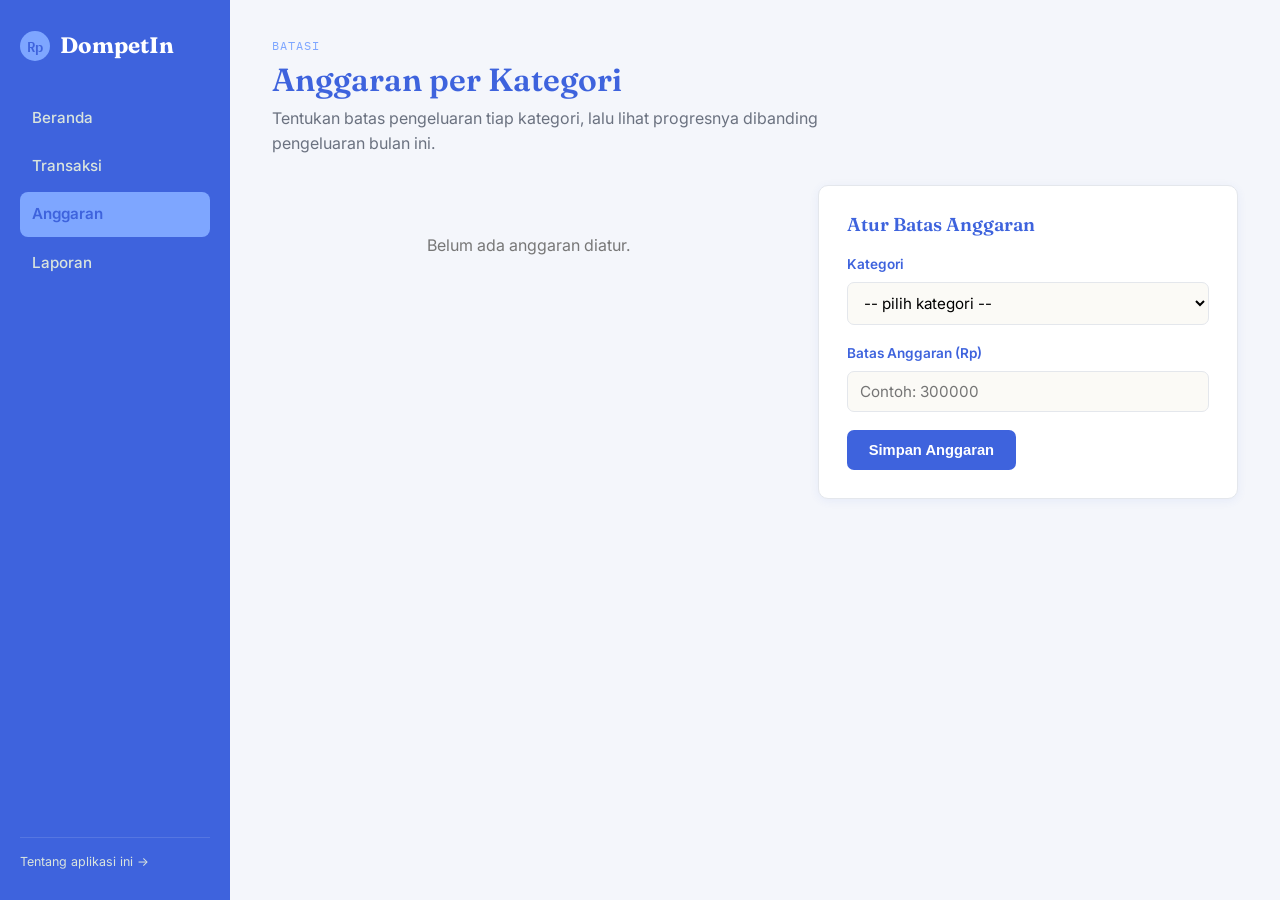
==== anggaran.html @ 0759def3 "Merge branch 'main' into branch-h4" ====
<!DOCTYPE html>
<html lang="id">
<head>
<meta charset="UTF-8">
<meta name="viewport" content="width=device-width, initial-scale=1.0">
<link rel="stylesheet" href="style.css">
    <title>Anggaran - DompetIn</title>
</head>
<body>

<div class="topbar">
  <div class="brand"><span class="coin">Rp</span> DompetIn</div>
  <button class="hamburger" id="hamburger">☰</button>
</div>

<div class="app-shell">
  <aside class="sidebar" id="sidebar">
    <div class="brand"><span class="coin">Rp</span> DompetIn</div>
    <ul class="nav-menu">
      <li><a href="index.html"> Beranda</a></li>
      <li><a href="transaksi.html"> Transaksi</a></li>
      <li><a href="anggaran.html" class="active"> Anggaran</a></li>
      <li><a href="laporan.html"> Laporan</a></li>
    </ul>
    <div class="sidebar-footer">
      <a href="tentang.html">Tentang aplikasi ini →</a>
    </div>
  </aside>

  <main class="main">
    <div class="page-header">
      <span class="eyebrow">Batasi</span>
      <h1>Anggaran per Kategori</h1>
      <p>Tentukan batas pengeluaran tiap kategori, lalu lihat progresnya dibanding pengeluaran bulan ini.</p>
    </div>

    <div class="two-col">
      <div>
        <div class="budget-list" id="budgetList"></div>
      </div>

      <div class="form-card">
        <h3 style="margin-bottom:18px;">Atur Batas Anggaran</h3>
        <form id="formBudget">
          <div class="form-row">
            <label for="kategoriBudget">Kategori</label>
            <select id="kategoriBudget" required>
              <option value="">-- pilih kategori --</option>
              <option value="Makanan">Makanan</option>
              <option value="Transportasi">Transportasi</option>
              <option value="Kebutuhan">Kebutuhan</option>
              <option value="Hiburan">Hiburan</option>
              <option value="Lainnya">Lainnya</option>
            </select>
          </div>
          <div class="form-row">
            <label for="batasBudget">Batas Anggaran (Rp)</label>
            <input type="number" id="batasBudget" min="1" placeholder="Contoh: 300000" required>
          </div>
          <button type="submit" class="btn">Simpan Anggaran</button>
          <p class="form-msg" id="budgetMsg"></p>
        </form>
      </div>
    </div>
  </main>
</div>

<script src="app.js"></script>
<script>
  // ---- Blok JS #5: hitung pengeluaran per kategori & render progress bar ----
  function renderBudget() {
    const transaksi = getTransaksi().filter(function (t) { return t.tipe === 'expense'; });
    const budget = getBudget();

    const totalPerKategori = {};
    transaksi.forEach(function (t) {
      totalPerKategori[t.kategori] = (totalPerKategori[t.kategori] || 0) + t.jumlah;
    });

    const list = document.getElementById('budgetList');

    if (budget.length === 0) {
      list.innerHTML = '<div class="empty-state"><span></span>Belum ada anggaran diatur.</div>';
      return;
    }

    list.innerHTML = budget.map(function (b) {
      const terpakai = totalPerKategori[b.kategori] || 0;
      const persen = Math.min(100, Math.round((terpakai / b.batas) * 100));
      const over = terpakai > b.batas;

      return '<div class="budget-item">' +
        '<div class="top-row">' +
          '<span class="cat-name">' + b.kategori + '</span>' +
          '<span class="cat-figures">' + formatRupiah(terpakai) + ' / ' + formatRupiah(b.batas) + '</span>' +
        '</div>' +
        '<div class="bar-track"><div class="bar-fill' + (over ? ' over' : '') + '" style="width:' + persen + '%"></div></div>' +
        (over ? '<div class="warn">⚠ Sudah melebihi anggaran ' + formatRupiah(terpakai - b.batas) + '</div>' : '') +
        '</div>';
    }).join('');
  }

  // ---- Blok JS #6: form set/update anggaran ----
  document.addEventListener('DOMContentLoaded', function () {
    renderBudget();

    document.getElementById('formBudget').addEventListener('submit', function (e) {
      e.preventDefault();
      const kategori = document.getElementById('kategoriBudget').value;
      const batas = parseInt(document.getElementById('batasBudget').value, 10);
      const msg = document.getElementById('budgetMsg');

      if (!kategori || !batas || batas <= 0) {
        msg.textContent = 'Pilih kategori dan isi batas anggaran yang valid.';
        msg.className = 'form-msg show error';
        return;
      }

      const budget = getBudget();
      const existing = budget.find(function (b) { return b.kategori === kategori; });
      if (existing) {
        existing.batas = batas;
      } else {
        budget.push({ kategori: kategori, batas: batas });
      }
      saveBudget(budget);

      msg.textContent = 'Anggaran ' + kategori + ' berhasil disimpan.';
      msg.className = 'form-msg show success';

      this.reset();
      renderBudget();
    });
  });
</script>
</body>
</html>
---- style.css ----
@import url('https://fonts.googleapis.com/css2?family=Fraunces:opsz,wght@9..144,400;9..144,600;9..144,700&family=Inter:wght@400;500;600;700&family=IBM+Plex+Mono:wght@400;500;600&display=swap');

:root {
  --bg: #F4F6FB;
  --surface: #FFFFFF;

  --primary: #3E63DD;
  --primary-light: #2A48B5;

  --accent: #7EA6FF;

  --income: #3E63DD;
  --expense: #E5484D;

  --text: #22262B;
  --text-muted: #6B7280;

  --border: #E4E7EC;

  --radius: 10px;
  --shadow: 0 2px 10px rgba(62, 99, 221, 0.08);
}

* { box-sizing: border-box; margin: 0; padding: 0; }

html { scroll-behavior: smooth; }

body {
  font-family: 'Inter', sans-serif;
  background: var(--bg);
  color: var(--text);
  line-height: 1.6;
  min-height: 100vh;
}

h1, h2, h3, h4 {
  font-family: 'Fraunces', serif;
  font-weight: 600;
  color: var(--primary);
  line-height: 1.2;
}

a { color: var(--primary); text-decoration: none; }
a:hover { color: var(--accent); }

.mono { font-family: 'IBM Plex Mono', monospace; }

img { max-width: 100%; display: block; }

.app-shell {
  display: flex;
  min-height: 100vh;
}

.sidebar {
  width: 230px;
  flex-shrink: 0;
  background: var(--primary);
  color: #F1EEE4;
  padding: 28px 20px;
  display: flex;
  flex-direction: column;
  gap: 32px;
}

.brand {
  display: flex;
  align-items: center;
  gap: 10px;
  font-family: 'Fraunces', serif;
  font-size: 1.4rem;
  font-weight: 700;
  color: #fff;
}

.brand .coin {
  width: 30px; height: 30px;
  border-radius: 50%;
  background: var(--accent);
  color: var(--primary);
  display: flex; align-items: center; justify-content: center;
  font-family: 'IBM Plex Mono', monospace;
  font-weight: 600;
  font-size: 0.9rem;
}

.nav-menu { list-style: none; display: flex; flex-direction: column; gap: 4px; }

.nav-menu a {
  display: flex;
  align-items: center;
  gap: 10px;
  color: #D9E4DD;
  padding: 10px 12px;
  border-radius: 8px;
  font-weight: 500;
  font-size: 0.95rem;
  transition: background 0.15s ease;
}

.nav-menu a:hover { background: rgba(255,255,255,0.08); color: #fff; }
.nav-menu a.active { background: var(--accent); color: var(--primary); font-weight: 600; }

.sidebar-footer {
  margin-top: auto;
  font-size: 0.78rem;
  color: #9DB3A8;
  border-top: 1px solid rgba(255,255,255,0.12);
  padding-top: 14px;
}
.sidebar-footer a { color: #D9E4DD; }

.topbar {
  display: none;
  align-items: center;
  justify-content: space-between;
  background: var(--primary);
  color: #fff;
  padding: 14px 18px;
}
.topbar .brand { font-size: 1.15rem; }
.hamburger {
  background: none; border: none; color: #fff; font-size: 1.5rem; cursor: pointer;
}
.main {
  flex: 1;
  padding: 36px 42px;
  max-width: 1100px;
}

.page-header {
  margin-bottom: 28px;
}
.page-header .eyebrow {
  font-family: 'IBM Plex Mono', monospace;
  font-size: 0.75rem;
  letter-spacing: 0.08em;
  text-transform: uppercase;
  color: var(--accent);
  margin-bottom: 6px;
  display: block;
}
.page-header h1 { font-size: 2rem; }
.page-header p { color: var(--text-muted); margin-top: 6px; max-width: 560px; }

.receipt-card {
  background: var(--surface);
  border: 1px solid var(--border);
  border-radius: var(--radius);
  box-shadow: var(--shadow);
  position: relative;
  padding: 24px;
}

.receipt-card::before {
  content: "";
  position: absolute;
  top: -1px; left: 0; right: 0;
  height: 6px;
  background-image: radial-gradient(circle, var(--bg) 3px, transparent 3.5px);
  background-size: 14px 12px;
  background-position: center top;
}

.stat-grid {
  display: grid;
  grid-template-columns: repeat(3, 1fr);
  gap: 18px;
  margin-bottom: 28px;
}

.stat-card {
  background: var(--surface);
  border: 1px solid var(--border);
  border-radius: var(--radius);
  box-shadow: var(--shadow);
  padding: 20px;
}
.stat-card .label {
  font-size: 0.8rem;
  color: var(--text-muted);
  text-transform: uppercase;
  letter-spacing: 0.05em;
}
.stat-card .value {
  font-family: 'IBM Plex Mono', monospace;
  font-size: 1.6rem;
  font-weight: 600;
  margin-top: 6px;
}
.stat-card.income .value { color: var(--income); }
.stat-card.expense .value { color: var(--expense); }
.stat-card.balance .value { color: var(--primary); }

.hero-balance {
  background: var(--primary);
  color: #fff;
  border-radius: var(--radius);
  padding: 32px;
  margin-bottom: 28px;
  position: relative;
  overflow: hidden;
}
.hero-balance .eyebrow { color: var(--accent); font-family: 'IBM Plex Mono', monospace; font-size: 0.8rem; letter-spacing: 0.08em; text-transform: uppercase; }
.hero-balance .amount { font-family: 'IBM Plex Mono', monospace; font-size: 2.8rem; font-weight: 600; margin: 6px 0; }
.hero-balance p { color: #C9D8CF; max-width: 480px; }

/* ---------- Tables ---------- */
.table-wrap {
  background: var(--surface);
  border: 1px solid var(--border);
  border-radius: var(--radius);
  box-shadow: var(--shadow);
  overflow-x: auto;
}
table { width: 100%; border-collapse: collapse; min-width: 480px; }
thead { background: #F1EEE4; }
th, td {
  text-align: left;
  padding: 12px 16px;
  font-size: 0.92rem;
  border-bottom: 1px solid var(--border);
}
th { font-weight: 600; color: var(--primary); font-size: 0.8rem; text-transform: uppercase; letter-spacing: 0.04em; }
tbody tr:last-child td { border-bottom: none; }
tbody tr:hover { background: #FBFAF6; }
td.amount { font-family: 'IBM Plex Mono', monospace; font-weight: 500; }
td.amount.income { color: var(--income); }
td.amount.expense { color: var(--expense); }

.tag {
  display: inline-block;
  font-size: 0.72rem;
  padding: 3px 9px;
  border-radius: 20px;
  background: #EFEAE0;
  color: var(--text-muted);
}

.row-actions button {
  border: none; background: none; cursor: pointer;
  color: var(--expense); font-size: 0.85rem; font-weight: 500;
}
.row-actions button:hover { text-decoration: underline; }

.form-card {
  background: var(--surface);
  border: 1px solid var(--border);
  border-radius: var(--radius);
  box-shadow: var(--shadow);
  padding: 28px;
  max-width: 520px;
}
.form-row { margin-bottom: 18px; }
.form-row label {
  display: block;
  font-size: 0.85rem;
  font-weight: 600;
  color: var(--primary);
  margin-bottom: 6px;
}
.form-row input,
.form-row select {
  width: 100%;
  padding: 10px 12px;
  border: 1px solid var(--border);
  border-radius: 7px;
  font-family: 'Inter', sans-serif;
  font-size: 0.95rem;
  background: #FBFAF6;
}
.form-row input:focus,
.form-row select:focus {
  outline: 2px solid var(--accent);
  outline-offset: 1px;
}
.type-toggle { display: flex; gap: 10px; }
.type-toggle label {
  flex: 1;
  text-align: center;
  padding: 10px;
  border: 1px solid var(--border);
  border-radius: 7px;
  cursor: pointer;
  font-size: 0.88rem;
  font-weight: 600;
  color: var(--text-muted);
}
.type-toggle input { display: none; }
.type-toggle input:checked + span { color: inherit; }
.type-toggle .opt-income:has(input:checked) { border-color: var(--income); background: #EAF3EC; color: var(--income); }
.type-toggle .opt-expense:has(input:checked) { border-color: var(--expense); background: #F7EAE6; color: var(--expense); }

.btn {
  display: inline-block;
  background: var(--primary);
  color: #fff;
  border: none;
  padding: 12px 22px;
  border-radius: 7px;
  font-weight: 600;
  font-size: 0.92rem;
  cursor: pointer;
  transition: background 0.15s ease;
}
.btn:hover { background: var(--primary-light); }
.btn.secondary { background: transparent; color: var(--primary); border: 1px solid var(--primary); }
.btn.secondary:hover { background: #EFEAE0; }

.form-msg { font-size: 0.85rem; margin-top: 10px; display: none; }
.form-msg.show { display: block; }
.form-msg.error { color: var(--expense); }
.form-msg.success { color: var(--income); }

.budget-list { display: flex; flex-direction: column; gap: 16px; }
.budget-item {
  background: var(--surface);
  border: 1px solid var(--border);
  border-radius: var(--radius);
  box-shadow: var(--shadow);
  padding: 18px 20px;
}
.budget-item .top-row { display: flex; justify-content: space-between; align-items: baseline; margin-bottom: 8px; }
.budget-item .cat-name { font-weight: 600; }
.budget-item .cat-figures { font-family: 'IBM Plex Mono', monospace; font-size: 0.85rem; color: var(--text-muted); }
.bar-track { height: 10px; border-radius: 6px; background: #EFEAE0; overflow: hidden; }
.bar-fill { height: 100%; border-radius: 6px; background: var(--income); transition: width 0.3s ease; }
.bar-fill.over { background: var(--expense); }
.budget-item .warn { font-size: 0.78rem; color: var(--expense); margin-top: 6px; }

.chart-card { background: var(--surface); border: 1px solid var(--border); border-radius: var(--radius); box-shadow: var(--shadow); padding: 26px; margin-bottom: 28px; }
.bar-chart { display: flex; align-items: flex-end; gap: 14px; height: 200px; margin-top: 20px; }
.bar-chart .bar-col { flex: 1; display: flex; flex-direction: column; align-items: center; justify-content: flex-end; height: 100%; }
.bar-chart .bar { width: 100%; max-width: 40px; border-radius: 4px 4px 0 0; background: var(--primary); transition: height 0.4s ease; }
.bar-chart .bar-col .val { font-family: 'IBM Plex Mono', monospace; font-size: 0.72rem; color: var(--text-muted); margin-bottom: 4px; }
.bar-chart .bar-col .lbl { font-size: 0.72rem; color: var(--text-muted); margin-top: 8px; }

.media-frame {
  border-radius: var(--radius);
  overflow: hidden;
  box-shadow: var(--shadow);
  border: 1px solid var(--border);
  margin: 20px 0;
}
video { width: 100%; display: block; background: #000; }

.two-col { display: grid; grid-template-columns: 1.1fr 0.9fr; gap: 32px; align-items: start; }

.tip-list { list-style: none; display: flex; flex-direction: column; gap: 12px; margin-top: 16px; }
.tip-list li { padding-left: 26px; position: relative; color: var(--text-muted); font-size: 0.94rem; }
.tip-list li::before { content: "•"; position: absolute; left: 6px; color: var(--accent); font-weight: 700; }

.link-list { display: flex; flex-direction: column; gap: 8px; margin-top: 12px; }
.link-list a { font-size: 0.9rem; }

.empty-state { text-align: center; padding: 40px 20px; color: var(--text-muted); }
.empty-state span { display: block; font-size: 2rem; margin-bottom: 8px; }

@media (max-width: 880px) {
  .app-shell { flex-direction: column; }
  .sidebar { display: none; }
  .sidebar.open { display: flex; position: fixed; z-index: 50; inset: 0; width: 100%; height: 100%; overflow-y: auto; }
  .topbar { display: flex; position: sticky; top: 0; z-index: 40; }
  .main { padding: 24px 18px; max-width: 100%; }
  .stat-grid { grid-template-columns: 1fr; }
  .two-col { grid-template-columns: 1fr; }
  .hero-balance .amount { font-size: 2.1rem; }
}

/* ================= LAPORAN ================= */

.chart-card h3,
.receipt-card h3{
    margin-bottom:15px;
}

iframe{
    width:100%;
    height:450px;
    border:none;
    display:block;
}

.bar-chart{
    width:100%;
    display:flex;
    align-items:flex-end;
    justify-content:space-around;
    min-height:220px;
}

.bar-col{
    display:flex;
    flex-direction:column;
    align-items:center;
    justify-content:flex-end;
}

.bar{
    width:45px;
    background:#3E63DD;
    border-radius:8px 8px 0 0;
}

.lbl{
    margin-top:8px;
    font-size:14px;
}

.val{
    margin-bottom:5px;
    font-size:12px;
}

table{
    width:100%;
}

.media-frame{
    width:100%;
    overflow:hidden;
    border-radius:10px;
}

/* ================= ANGGARAN ================= */

.budget-list{
    display:flex;
    flex-direction:column;
    gap:18px;
}

.budget-item{
    background:#fff;
    border:1px solid #ddd;
    border-radius:10px;
    padding:20px;
    box-shadow:0 2px 8px rgba(0,0,0,.08);
}

.top-row{
    display:flex;
    justify-content:space-between;
    align-items:center;
    margin-bottom:10px;
}

.cat-name{
    font-weight:600;
    color:#2b2b2b;
}

.cat-figures{
    color:#666;
    font-size:14px;
}

.bar-track{
    width:100%;
    height:10px;
    background:#e5e5e5;
    border-radius:10px;
    overflow:hidden;
}

.bar-fill{
    height:100%;
    background:#3E63DD;
    border-radius:10px;
    transition:.4s;
}

.bar-fill.over{
    background:#E5484D;
}

.warn{
    color:#E5484D;
    margin-top:8px;
    font-size:13px;
}

.empty-state{
    text-align:center;
    padding:40px;
    color:#777;
}
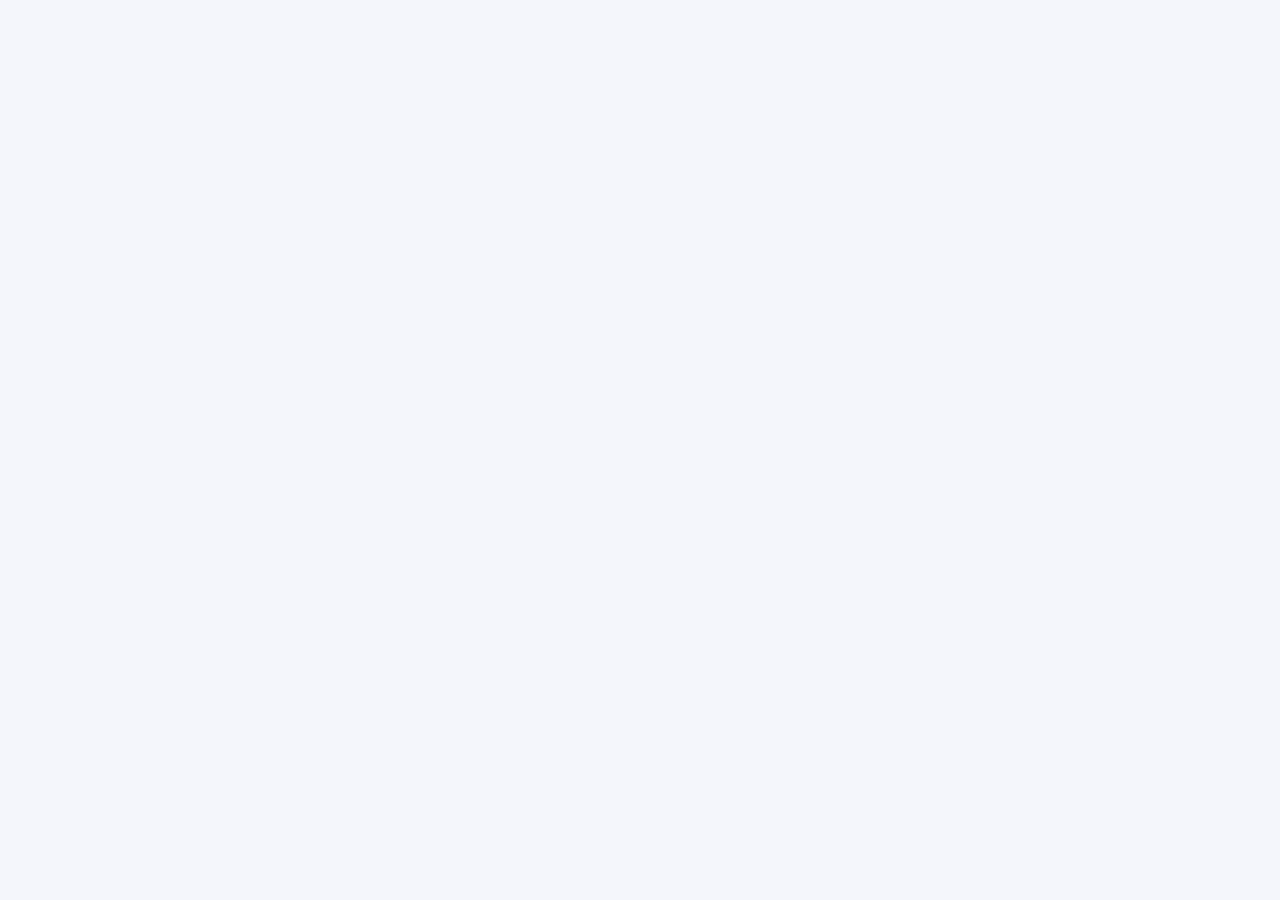
==== commit 1969aa49: "Merge branch 'main' of https://github.com/cuttiestc/dompetin into branch-h3" ====
--- a/anggaran.html
+++ b/anggaran.html
@@ -7,131 +7,6 @@
     <title>Anggaran - DompetIn</title>
 </head>
 <body>
-
-<div class="topbar">
-  <div class="brand"><span class="coin">Rp</span> DompetIn</div>
-  <button class="hamburger" id="hamburger">☰</button>
-</div>
-
-<div class="app-shell">
-  <aside class="sidebar" id="sidebar">
-    <div class="brand"><span class="coin">Rp</span> DompetIn</div>
-    <ul class="nav-menu">
-      <li><a href="index.html"> Beranda</a></li>
-      <li><a href="transaksi.html"> Transaksi</a></li>
-      <li><a href="anggaran.html" class="active"> Anggaran</a></li>
-      <li><a href="laporan.html"> Laporan</a></li>
-    </ul>
-    <div class="sidebar-footer">
-      <a href="tentang.html">Tentang aplikasi ini →</a>
-    </div>
-  </aside>
-
-  <main class="main">
-    <div class="page-header">
-      <span class="eyebrow">Batasi</span>
-      <h1>Anggaran per Kategori</h1>
-      <p>Tentukan batas pengeluaran tiap kategori, lalu lihat progresnya dibanding pengeluaran bulan ini.</p>
-    </div>
-
-    <div class="two-col">
-      <div>
-        <div class="budget-list" id="budgetList"></div>
-      </div>
-
-      <div class="form-card">
-        <h3 style="margin-bottom:18px;">Atur Batas Anggaran</h3>
-        <form id="formBudget">
-          <div class="form-row">
-            <label for="kategoriBudget">Kategori</label>
-            <select id="kategoriBudget" required>
-              <option value="">-- pilih kategori --</option>
-              <option value="Makanan">Makanan</option>
-              <option value="Transportasi">Transportasi</option>
-              <option value="Kebutuhan">Kebutuhan</option>
-              <option value="Hiburan">Hiburan</option>
-              <option value="Lainnya">Lainnya</option>
-            </select>
-          </div>
-          <div class="form-row">
-            <label for="batasBudget">Batas Anggaran (Rp)</label>
-            <input type="number" id="batasBudget" min="1" placeholder="Contoh: 300000" required>
-          </div>
-          <button type="submit" class="btn">Simpan Anggaran</button>
-          <p class="form-msg" id="budgetMsg"></p>
-        </form>
-      </div>
-    </div>
-  </main>
-</div>
-
-<script src="app.js"></script>
-<script>
-  // ---- Blok JS #5: hitung pengeluaran per kategori & render progress bar ----
-  function renderBudget() {
-    const transaksi = getTransaksi().filter(function (t) { return t.tipe === 'expense'; });
-    const budget = getBudget();
-
-    const totalPerKategori = {};
-    transaksi.forEach(function (t) {
-      totalPerKategori[t.kategori] = (totalPerKategori[t.kategori] || 0) + t.jumlah;
-    });
-
-    const list = document.getElementById('budgetList');
-
-    if (budget.length === 0) {
-      list.innerHTML = '<div class="empty-state"><span></span>Belum ada anggaran diatur.</div>';
-      return;
-    }
-
-    list.innerHTML = budget.map(function (b) {
-      const terpakai = totalPerKategori[b.kategori] || 0;
-      const persen = Math.min(100, Math.round((terpakai / b.batas) * 100));
-      const over = terpakai > b.batas;
-
-      return '<div class="budget-item">' +
-        '<div class="top-row">' +
-          '<span class="cat-name">' + b.kategori + '</span>' +
-          '<span class="cat-figures">' + formatRupiah(terpakai) + ' / ' + formatRupiah(b.batas) + '</span>' +
-        '</div>' +
-        '<div class="bar-track"><div class="bar-fill' + (over ? ' over' : '') + '" style="width:' + persen + '%"></div></div>' +
-        (over ? '<div class="warn">⚠ Sudah melebihi anggaran ' + formatRupiah(terpakai - b.batas) + '</div>' : '') +
-        '</div>';
-    }).join('');
-  }
-
-  // ---- Blok JS #6: form set/update anggaran ----
-  document.addEventListener('DOMContentLoaded', function () {
-    renderBudget();
-
-    document.getElementById('formBudget').addEventListener('submit', function (e) {
-      e.preventDefault();
-      const kategori = document.getElementById('kategoriBudget').value;
-      const batas = parseInt(document.getElementById('batasBudget').value, 10);
-      const msg = document.getElementById('budgetMsg');
-
-      if (!kategori || !batas || batas <= 0) {
-        msg.textContent = 'Pilih kategori dan isi batas anggaran yang valid.';
-        msg.className = 'form-msg show error';
-        return;
-      }
-
-      const budget = getBudget();
-      const existing = budget.find(function (b) { return b.kategori === kategori; });
-      if (existing) {
-        existing.batas = batas;
-      } else {
-        budget.push({ kategori: kategori, batas: batas });
-      }
-      saveBudget(budget);
-
-      msg.textContent = 'Anggaran ' + kategori + ' berhasil disimpan.';
-      msg.className = 'form-msg show success';
-
-      this.reset();
-      renderBudget();
-    });
-  });
-</script>
+    
 </body>
 </html>
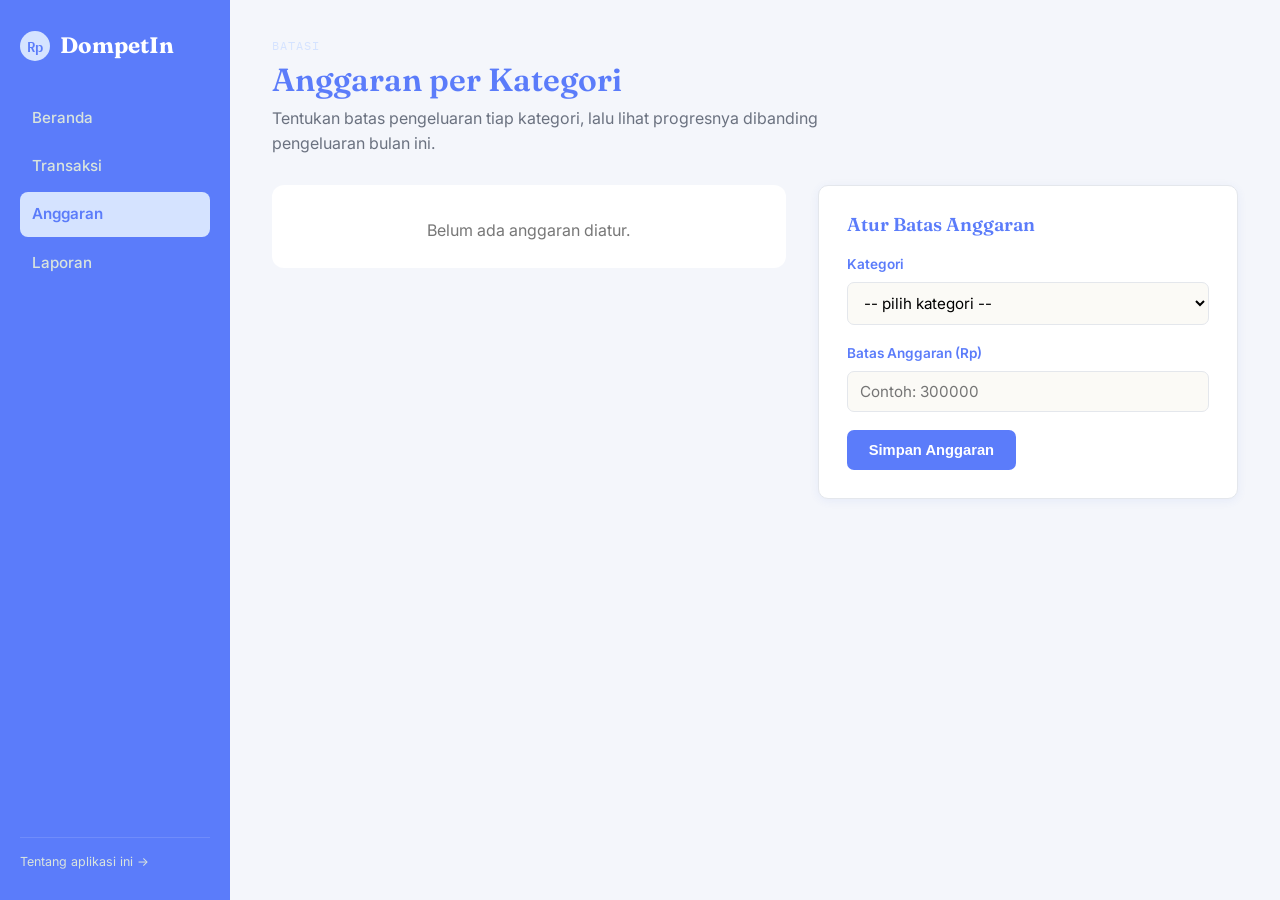
==== commit fd7c887d: "kode anggaran" ====
--- a/anggaran.html
+++ b/anggaran.html
@@ -7,6 +7,131 @@
     <title>Anggaran - DompetIn</title>
 </head>
 <body>
-    
+
+<div class="topbar">
+  <div class="brand"><span class="coin">Rp</span> DompetIn</div>
+  <button class="hamburger" id="hamburger">☰</button>
+</div>
+
+<div class="app-shell">
+  <aside class="sidebar" id="sidebar">
+    <div class="brand"><span class="coin">Rp</span> DompetIn</div>
+    <ul class="nav-menu">
+      <li><a href="index.html"> Beranda</a></li>
+      <li><a href="transaksi.html"> Transaksi</a></li>
+      <li><a href="anggaran.html" class="active"> Anggaran</a></li>
+      <li><a href="laporan.html"> Laporan</a></li>
+    </ul>
+    <div class="sidebar-footer">
+      <a href="tentang.html">Tentang aplikasi ini →</a>
+    </div>
+  </aside>
+
+  <main class="main">
+    <div class="page-header">
+      <span class="eyebrow">Batasi</span>
+      <h1>Anggaran per Kategori</h1>
+      <p>Tentukan batas pengeluaran tiap kategori, lalu lihat progresnya dibanding pengeluaran bulan ini.</p>
+    </div>
+
+    <div class="two-col">
+      <div>
+        <div class="budget-list" id="budgetList"></div>
+      </div>
+
+      <div class="form-card">
+        <h3 style="margin-bottom:18px;">Atur Batas Anggaran</h3>
+        <form id="formBudget">
+          <div class="form-row">
+            <label for="kategoriBudget">Kategori</label>
+            <select id="kategoriBudget" required>
+              <option value="">-- pilih kategori --</option>
+              <option value="Makanan">Makanan</option>
+              <option value="Transportasi">Transportasi</option>
+              <option value="Kebutuhan">Kebutuhan</option>
+              <option value="Hiburan">Hiburan</option>
+              <option value="Lainnya">Lainnya</option>
+            </select>
+          </div>
+          <div class="form-row">
+            <label for="batasBudget">Batas Anggaran (Rp)</label>
+            <input type="number" id="batasBudget" min="1" placeholder="Contoh: 300000" required>
+          </div>
+          <button type="submit" class="btn">Simpan Anggaran</button>
+          <p class="form-msg" id="budgetMsg"></p>
+        </form>
+      </div>
+    </div>
+  </main>
+</div>
+
+<script src="app.js"></script>
+<script>
+  // ---- Blok JS #5: hitung pengeluaran per kategori & render progress bar ----
+  function renderBudget() {
+    const transaksi = getTransaksi().filter(function (t) { return t.tipe === 'expense'; });
+    const budget = getBudget();
+
+    const totalPerKategori = {};
+    transaksi.forEach(function (t) {
+      totalPerKategori[t.kategori] = (totalPerKategori[t.kategori] || 0) + t.jumlah;
+    });
+
+    const list = document.getElementById('budgetList');
+
+    if (budget.length === 0) {
+      list.innerHTML = '<div class="empty-state"><span></span>Belum ada anggaran diatur.</div>';
+      return;
+    }
+
+    list.innerHTML = budget.map(function (b) {
+      const terpakai = totalPerKategori[b.kategori] || 0;
+      const persen = Math.min(100, Math.round((terpakai / b.batas) * 100));
+      const over = terpakai > b.batas;
+
+      return '<div class="budget-item">' +
+        '<div class="top-row">' +
+          '<span class="cat-name">' + b.kategori + '</span>' +
+          '<span class="cat-figures">' + formatRupiah(terpakai) + ' / ' + formatRupiah(b.batas) + '</span>' +
+        '</div>' +
+        '<div class="bar-track"><div class="bar-fill' + (over ? ' over' : '') + '" style="width:' + persen + '%"></div></div>' +
+        (over ? '<div class="warn">⚠️ Sudah melebihi anggaran ' + formatRupiah(terpakai - b.batas) + '</div>' : '') +
+        '</div>';
+    }).join('');
+  }
+
+  // ---- Blok JS #6: form set/update anggaran ----
+  document.addEventListener('DOMContentLoaded', function () {
+    renderBudget();
+
+    document.getElementById('formBudget').addEventListener('submit', function (e) {
+      e.preventDefault();
+      const kategori = document.getElementById('kategoriBudget').value;
+      const batas = parseInt(document.getElementById('batasBudget').value, 10);
+      const msg = document.getElementById('budgetMsg');
+
+      if (!kategori || !batas || batas <= 0) {
+        msg.textContent = 'Pilih kategori dan isi batas anggaran yang valid.';
+        msg.className = 'form-msg show error';
+        return;
+      }
+
+      const budget = getBudget();
+      const existing = budget.find(function (b) { return b.kategori === kategori; });
+      if (existing) {
+        existing.batas = batas;
+      } else {
+        budget.push({ kategori: kategori, batas: batas });
+      }
+      saveBudget(budget);
+
+      msg.textContent = 'Anggaran ' + kategori + ' berhasil disimpan.';
+      msg.className = 'form-msg show success';
+
+      this.reset();
+      renderBudget();
+    });
+  });
+</script>
 </body>
-</html>
+</html>
--- a/style.css
+++ b/style.css
@@ -4,10 +4,9 @@
   --bg: #F4F6FB;
   --surface: #FFFFFF;
 
-  --primary: #3E63DD;
-  --primary-light: #2A48B5;
-
-  --accent: #7EA6FF;
+  --primary: #5B7CFA;
+  --primary-light: #4766E6;
+  --accent: #D5E3FF;
 
   --income: #3E63DD;
   --expense: #E5484D;
@@ -367,60 +366,6 @@
   .hero-balance .amount { font-size: 2.1rem; }
 }
 
-/* ================= LAPORAN ================= */
-
-.chart-card h3,
-.receipt-card h3{
-    margin-bottom:15px;
-}
-
-iframe{
-    width:100%;
-    height:450px;
-    border:none;
-    display:block;
-}
-
-.bar-chart{
-    width:100%;
-    display:flex;
-    align-items:flex-end;
-    justify-content:space-around;
-    min-height:220px;
-}
-
-.bar-col{
-    display:flex;
-    flex-direction:column;
-    align-items:center;
-    justify-content:flex-end;
-}
-
-.bar{
-    width:45px;
-    background:#3E63DD;
-    border-radius:8px 8px 0 0;
-}
-
-.lbl{
-    margin-top:8px;
-    font-size:14px;
-}
-
-.val{
-    margin-bottom:5px;
-    font-size:12px;
-}
-
-table{
-    width:100%;
-}
-
-.media-frame{
-    width:100%;
-    overflow:hidden;
-    border-radius:10px;
-}
 
 /* ================= ANGGARAN ================= */
 
@@ -432,56 +377,55 @@
 
 .budget-item{
     background:#fff;
-    border:1px solid #ddd;
-    border-radius:10px;
-    padding:20px;
+    border-radius:12px;
+    padding:18px;
     box-shadow:0 2px 8px rgba(0,0,0,.08);
 }
 
 .top-row{
     display:flex;
     justify-content:space-between;
-    align-items:center;
     margin-bottom:10px;
+    font-weight:600;
 }
 
 .cat-name{
-    font-weight:600;
-    color:#2b2b2b;
+    color:#0f4c5c;
 }
 
 .cat-figures{
     color:#666;
-    font-size:14px;
 }
 
 .bar-track{
     width:100%;
-    height:10px;
+    height:12px;
     background:#e5e5e5;
-    border-radius:10px;
+    border-radius:20px;
     overflow:hidden;
 }
 
 .bar-fill{
     height:100%;
-    background:#3E63DD;
-    border-radius:10px;
-    transition:.4s;
+    background:#2e8b57;
+    border-radius:20px;
+    transition:.3s;
 }
 
 .bar-fill.over{
-    background:#E5484D;
+    background:#dc3545;
 }
 
 .warn{
-    color:#E5484D;
+    color:#dc3545;
     margin-top:8px;
-    font-size:13px;
+    font-size:.9rem;
 }
 
 .empty-state{
+    background:#fff;
+    padding:25px;
+    border-radius:12px;
     text-align:center;
-    padding:40px;
     color:#777;
 }
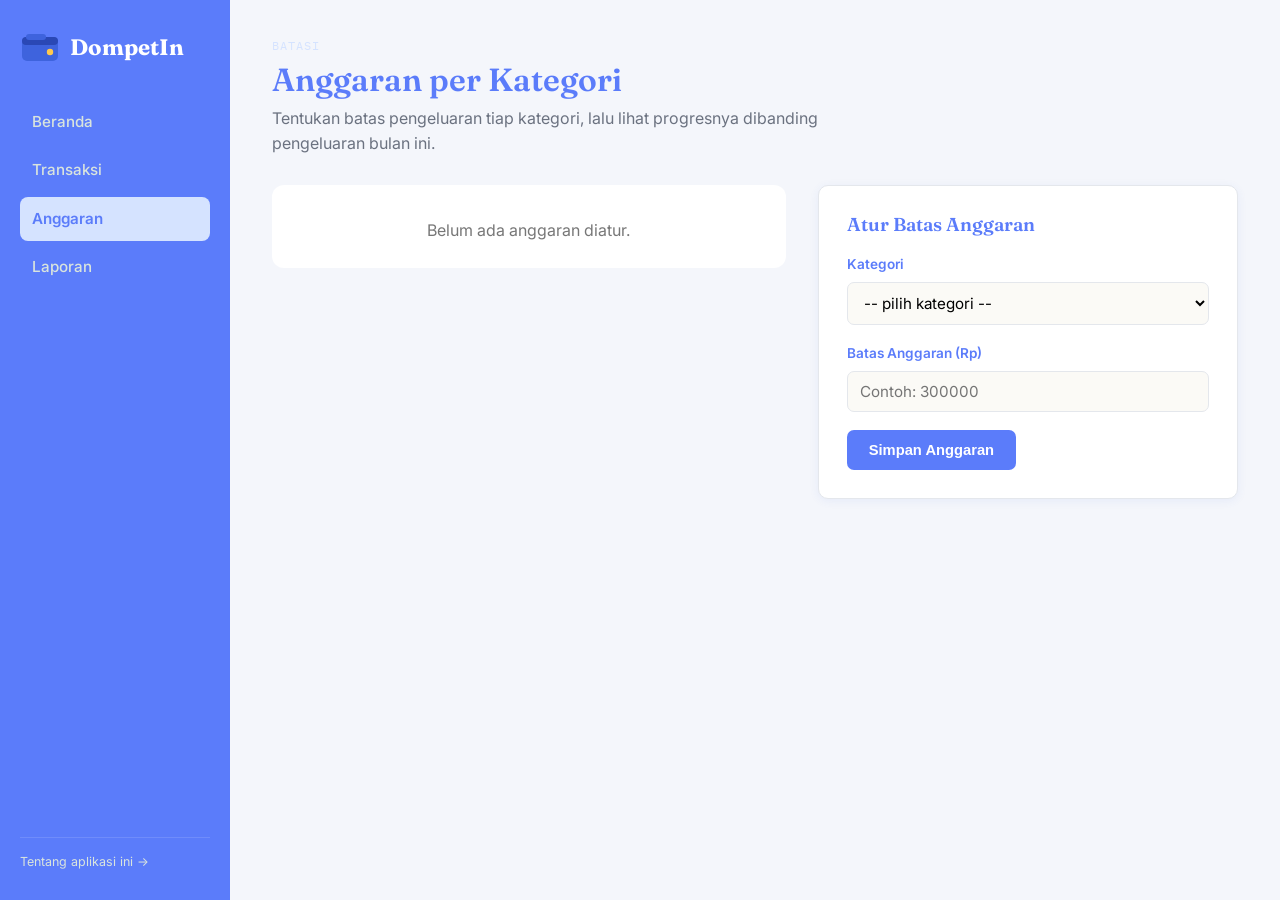
==== commit ce51adc2: "nambah logo yak" ====
--- a/anggaran.html
+++ b/anggaran.html
@@ -15,7 +15,10 @@
 
 <div class="app-shell">
   <aside class="sidebar" id="sidebar">
-    <div class="brand"><span class="coin">Rp</span> DompetIn</div>
+    <div class="brand">
+        <img src="logo.svg" alt="Logo DompetIn" class="logo">
+        <span>DompetIn</span>
+    </div>
     <ul class="nav-menu">
       <li><a href="index.html"> Beranda</a></li>
       <li><a href="transaksi.html"> Transaksi</a></li>
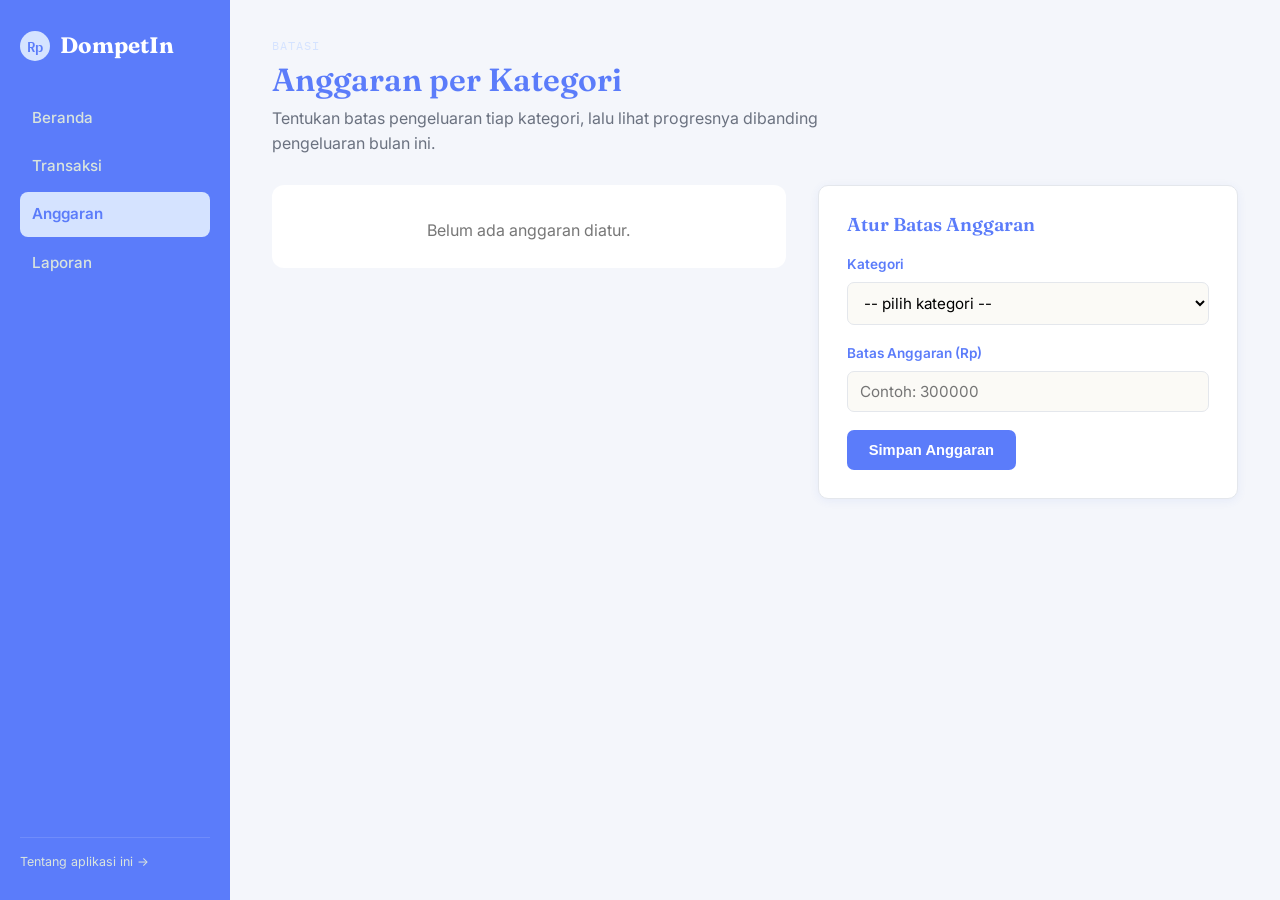
==== commit 5f4711dc: "menubar ku ganti beranda" ====
--- a/anggaran.html
+++ b/anggaran.html
@@ -15,12 +15,9 @@
 
 <div class="app-shell">
   <aside class="sidebar" id="sidebar">
-    <div class="brand">
-        <img src="logo.svg" alt="Logo DompetIn" class="logo">
-        <span>DompetIn</span>
-    </div>
+    <div class="brand"><span class="coin">Rp</span> DompetIn</div>
     <ul class="nav-menu">
-      <li><a href="index.html"> Beranda</a></li>
+      <li><a href="beranda.html"> Beranda</a></li>
       <li><a href="transaksi.html"> Transaksi</a></li>
       <li><a href="anggaran.html" class="active"> Anggaran</a></li>
       <li><a href="laporan.html"> Laporan</a></li>
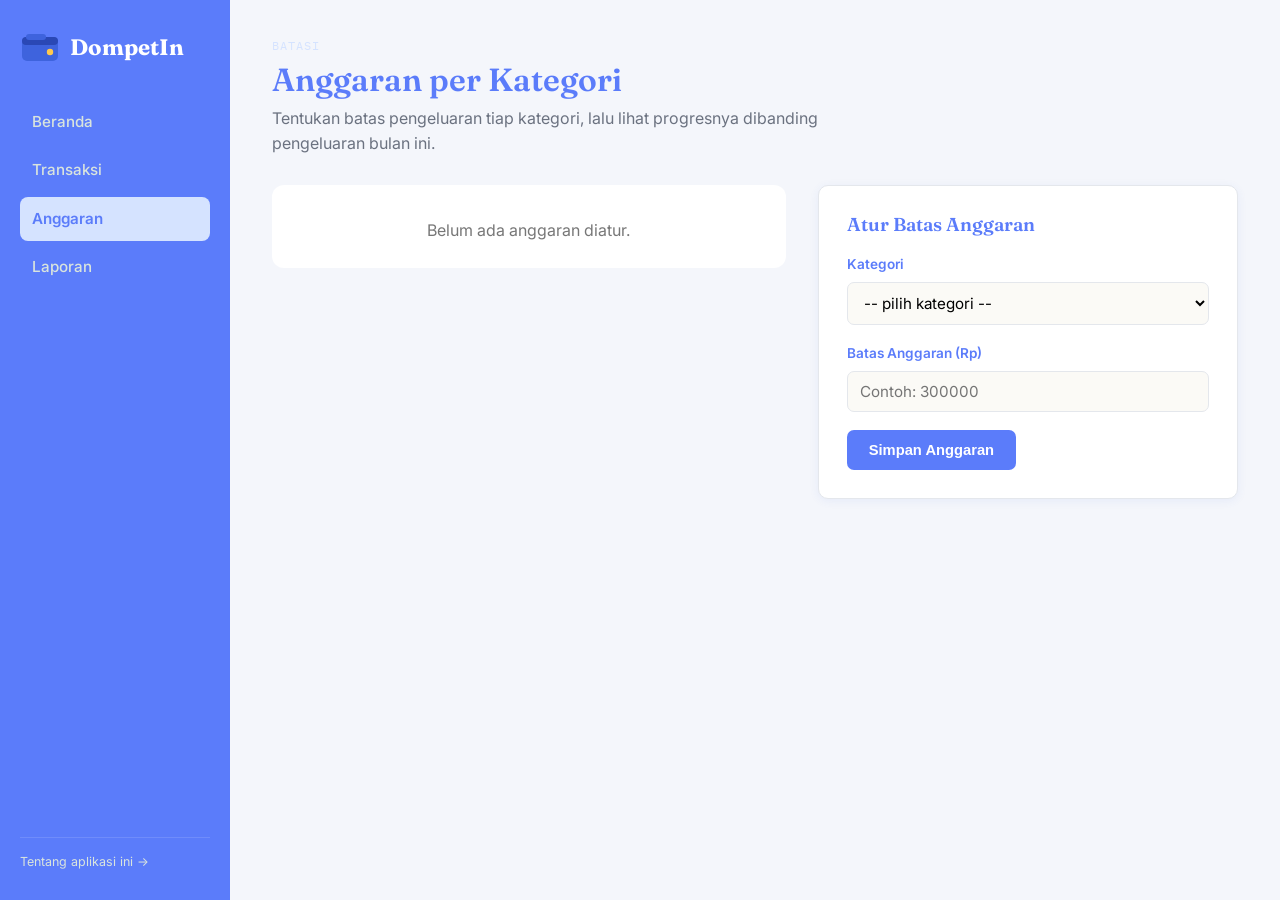
==== commit 684ecd2d: "Merge pull request #17 from cuttiestc/test-h2 Test h2" ====
--- a/anggaran.html
+++ b/anggaran.html
@@ -15,7 +15,10 @@
 
 <div class="app-shell">
   <aside class="sidebar" id="sidebar">
-    <div class="brand"><span class="coin">Rp</span> DompetIn</div>
+    <div class="brand">
+        <img src="logo.svg" alt="Logo DompetIn" class="logo">
+        <span>DompetIn</span>
+    </div>
     <ul class="nav-menu">
       <li><a href="beranda.html"> Beranda</a></li>
       <li><a href="transaksi.html"> Transaksi</a></li>
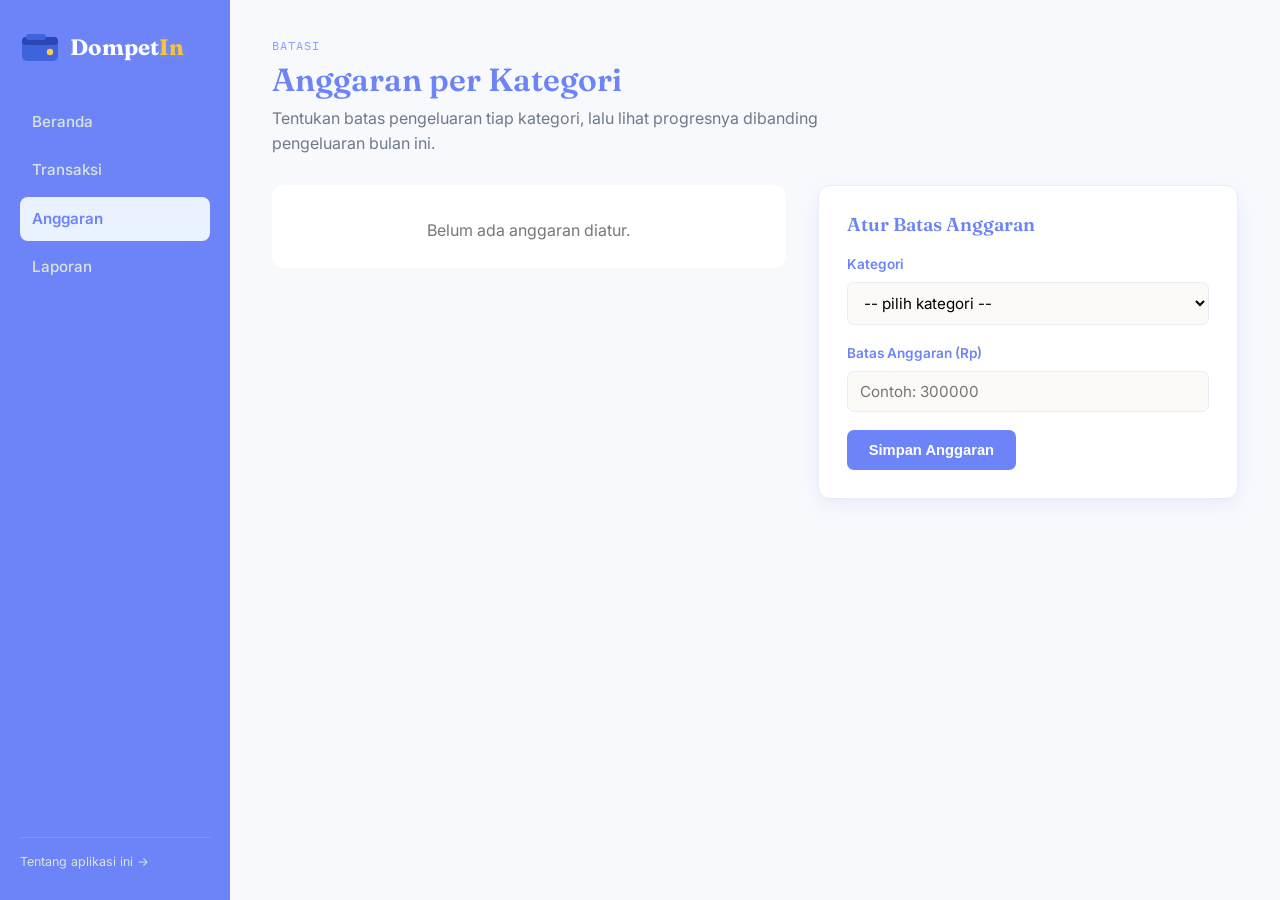
==== commit f8dc0e54: "In nya jadi kuning" ====
--- a/anggaran.html
+++ b/anggaran.html
@@ -9,7 +9,7 @@
 <body>
 
 <div class="topbar">
-  <div class="brand"><span class="coin">Rp</span> DompetIn</div>
+  <div class="brand"><span class="coin">Rp</span> <span class="brand-name">Dompet<span class="brand-accent">In</span></span></div>
   <button class="hamburger" id="hamburger">☰</button>
 </div>
 
@@ -17,7 +17,7 @@
   <aside class="sidebar" id="sidebar">
     <div class="brand">
         <img src="logo.svg" alt="Logo DompetIn" class="logo">
-        <span>DompetIn</span>
+        <span class="brand-name">Dompet<span class="brand-accent">In</span></span>
     </div>
     <ul class="nav-menu">
       <li><a href="beranda.html"> Beranda</a></li>
--- a/style.css
+++ b/style.css
@@ -1,23 +1,23 @@
 @import url('https://fonts.googleapis.com/css2?family=Fraunces:opsz,wght@9..144,400;9..144,600;9..144,700&family=Inter:wght@400;500;600;700&family=IBM+Plex+Mono:wght@400;500;600&display=swap');
 
 :root {
-  --bg: #F4F6FB;
+  --bg: #F7F9FD;
   --surface: #FFFFFF;
 
-  --primary: #5B7CFA;
-  --primary-light: #4766E6;
-  --accent: #D5E3FF;
-
-  --income: #3E63DD;
-  --expense: #E5484D;
-
-  --text: #22262B;
-  --text-muted: #6B7280;
-
-  --border: #E4E7EC;
-
-  --radius: 10px;
-  --shadow: 0 2px 10px rgba(62, 99, 221, 0.08);
+  --primary: #6C84F8;
+  --primary-light: #8AA0FF;
+  --accent: #EAF1FF;
+
+  --income: #4A7C4A;
+  --expense: #E66A6A;
+
+  --text: #233041;
+  --text-muted: #6F7A8A;
+
+  --border: #E8ECF4;
+
+  --radius: 12px;
+  --shadow: 0 6px 18px rgba(108, 132, 248, 0.10);
 }
 
 * { box-sizing: border-box; margin: 0; padding: 0; }
@@ -70,6 +70,15 @@
   font-size: 1.4rem;
   font-weight: 700;
   color: #fff;
+}
+
+.brand-name {
+  color: inherit;
+}
+
+.brand-accent {
+  color: #F4C542;
+  text-shadow: 0 0 8px rgba(244, 197, 66, 0.25);
 }
 
 .brand .coin {
@@ -135,15 +144,15 @@
   font-size: 0.75rem;
   letter-spacing: 0.08em;
   text-transform: uppercase;
-  color: var(--accent);
+  color: var(--primary-light);
   margin-bottom: 6px;
   display: block;
 }
-.page-header h1 { font-size: 2rem; }
+.page-header h1 { font-size: 2rem; color: var(--primary); }
 .page-header p { color: var(--text-muted); margin-top: 6px; max-width: 560px; }
 
 .receipt-card {
-  background: var(--surface);
+  background: linear-gradient(145deg, #ffffff 0%, #f9fcff 100%);
   border: 1px solid var(--border);
   border-radius: var(--radius);
   box-shadow: var(--shadow);
@@ -169,7 +178,7 @@
 }
 
 .stat-card {
-  background: var(--surface);
+  background: linear-gradient(145deg, #ffffff 0%, #f8fbff 100%);
   border: 1px solid var(--border);
   border-radius: var(--radius);
   box-shadow: var(--shadow);
@@ -192,17 +201,18 @@
 .stat-card.balance .value { color: var(--primary); }
 
 .hero-balance {
-  background: var(--primary);
+  background: linear-gradient(135deg, #8EA2FF 0%, #6C84F8 100%);
   color: #fff;
   border-radius: var(--radius);
   padding: 32px;
   margin-bottom: 28px;
   position: relative;
   overflow: hidden;
-}
-.hero-balance .eyebrow { color: var(--accent); font-family: 'IBM Plex Mono', monospace; font-size: 0.8rem; letter-spacing: 0.08em; text-transform: uppercase; }
+  box-shadow: 0 10px 24px rgba(108, 132, 248, 0.18);
+}
+.hero-balance .eyebrow { color: #EAF1FF; font-family: 'IBM Plex Mono', monospace; font-size: 0.8rem; letter-spacing: 0.08em; text-transform: uppercase; }
 .hero-balance .amount { font-family: 'IBM Plex Mono', monospace; font-size: 2.8rem; font-weight: 600; margin: 6px 0; }
-.hero-balance p { color: #C9D8CF; max-width: 480px; }
+.hero-balance p { color: #EEF4FF; max-width: 480px; }
 
 /* ---------- Tables ---------- */
 .table-wrap {
@@ -213,7 +223,7 @@
   overflow-x: auto;
 }
 table { width: 100%; border-collapse: collapse; min-width: 480px; }
-thead { background: #F1EEE4; }
+thead { background: #F4F7FF; }
 th, td {
   text-align: left;
   padding: 12px 16px;
@@ -222,7 +232,7 @@
 }
 th { font-weight: 600; color: var(--primary); font-size: 0.8rem; text-transform: uppercase; letter-spacing: 0.04em; }
 tbody tr:last-child td { border-bottom: none; }
-tbody tr:hover { background: #FBFAF6; }
+tbody tr:hover { background: #F7FAFF; }
 td.amount { font-family: 'IBM Plex Mono', monospace; font-weight: 500; }
 td.amount.income { color: var(--income); }
 td.amount.expense { color: var(--expense); }
@@ -232,8 +242,8 @@
   font-size: 0.72rem;
   padding: 3px 9px;
   border-radius: 20px;
-  background: #EFEAE0;
-  color: var(--text-muted);
+  background: #EAF2FF;
+  color: var(--primary);
 }
 
 .row-actions button {
